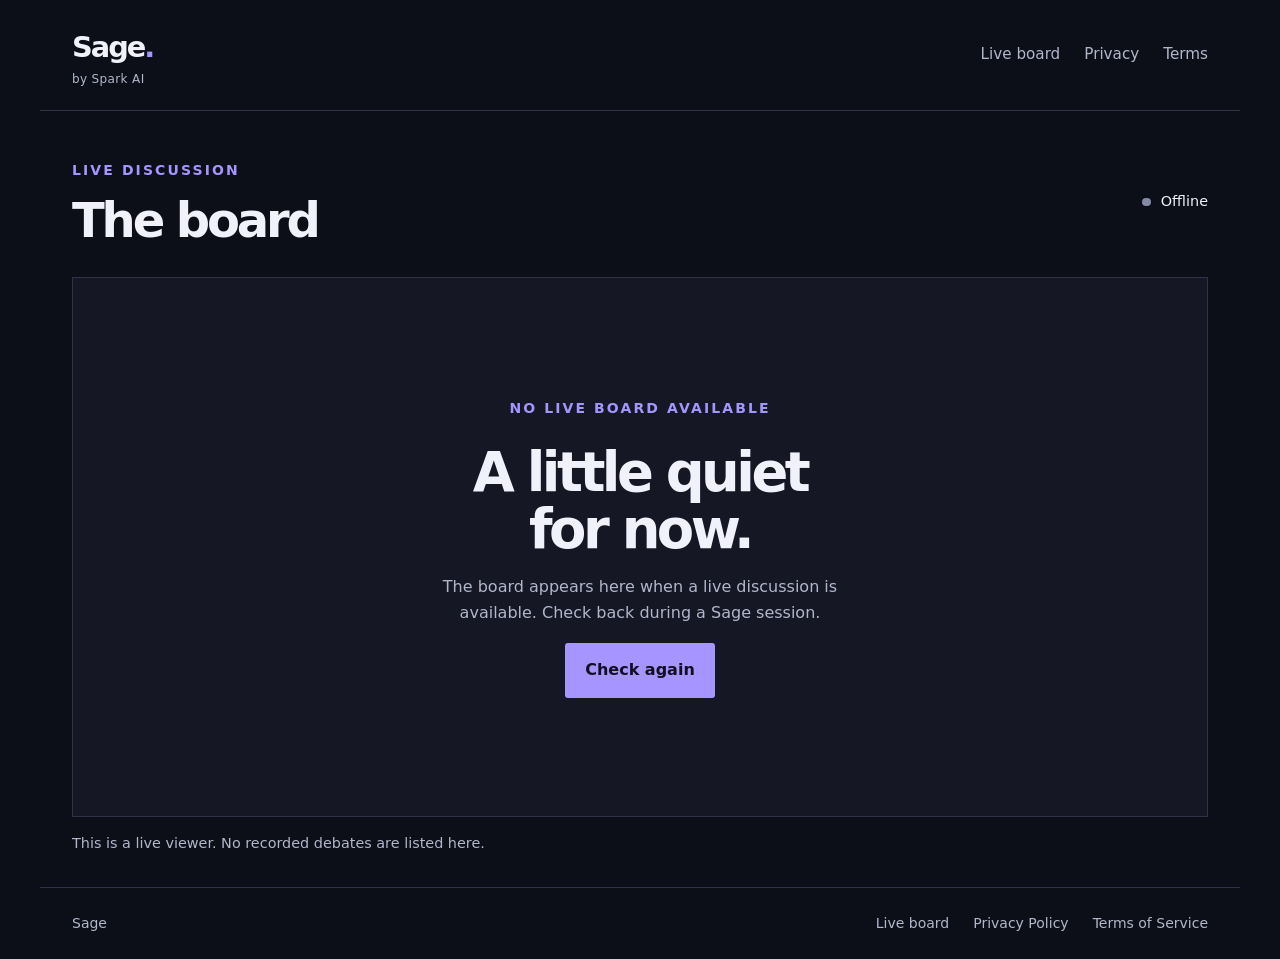
==== board.html @ 6856539c "feat(sage): publish site and restricted live viewer" ====
<!doctype html>
<html lang="en"><head><meta charset="utf-8"><meta name="viewport" content="width=device-width, initial-scale=1"><meta name="description" content="Sage - live conversations, visible reasoning."><meta name="color-scheme" content="dark"><title>Live board - Sage</title><link rel="stylesheet" href="style.css"></head><body><a class="skip" href="#main">Skip to content</a><header><a class="brand" href="index.html">Sage<span aria-hidden="true">.</span><small>by Spark AI</small></a><nav aria-label="Main"><a href="board.html">Live board</a><a href="privacy.html">Privacy</a><a href="terms.html">Terms</a></nav></header><main id="main"><section class="board-heading"><div><p class="eyebrow">Live discussion</p><h1>The board</h1></div><p class="status" id="status" role="status"><span aria-hidden="true"></span>Offline</p></section><section class="board-window" aria-label="Sage live debate board"><div id="offline"><p class="eyebrow">No live board available</p><h2>A little quiet<br>for now.</h2><p>The board appears here when a live discussion is available. Check back during a Sage session.</p><button type="button" id="retry">Check again</button></div><iframe id="board" title="Sage live debate visualization" hidden referrerpolicy="no-referrer" sandbox="allow-scripts allow-same-origin"></iframe></section><p class="board-note">This is a live viewer. No recorded debates are listed here.</p></main><footer><a href="index.html">Sage</a><div><a href="board.html">Live board</a><a href="privacy.html">Privacy Policy</a><a href="terms.html">Terms of Service</a></div></footer><script src="board.js" defer></script></body></html>
---- style.css ----
/* Sage: a dark stage, vivid violet, and room for the conversation. */
:root{color-scheme:dark;--bg:#0d0f18;--surface:#151824;--line:#303347;--text:#f0f1fa;--muted:#b2b6cb;--accent:#a694ff;--focus:#e2d9ff;font-family:Inter,ui-sans-serif,system-ui,-apple-system,"Segoe UI",sans-serif;font-size:16px}*{box-sizing:border-box}body{margin:0;background:var(--bg);color:var(--text);line-height:1.65}a{color:inherit;text-decoration:none}a:hover{text-decoration:underline;text-underline-offset:.3em}a:focus-visible,button:focus-visible{outline:3px solid var(--focus);outline-offset:5px}.skip{position:absolute;top:-6rem;left:1rem;padding:.8rem;background:var(--text);color:var(--bg);z-index:20}.skip:focus{top:1rem}header,footer{max-width:1200px;margin:auto;display:flex;justify-content:space-between;gap:2rem;padding:1.5rem 2rem;align-items:center}header{border-bottom:1px solid var(--line)}.brand{font-size:1.8rem;font-weight:750;letter-spacing:-.07em}.brand span{color:var(--accent)}nav,footer div{display:flex;flex-wrap:wrap;gap:1.5rem}nav{font-size:.95rem;color:var(--muted)}main{max-width:1200px;margin:auto;padding:0 2rem}.hero{padding:7rem 0 6rem;max-width:950px}.eyebrow{font-size:.875rem;text-transform:uppercase;letter-spacing:.15em;color:var(--accent);font-weight:650;margin:0 0 1.5rem}h1,h2{font-weight:600;letter-spacing:-.065em;line-height:1.05;margin:0}h1{font-size:clamp(3.5rem,9vw,7.5rem)}h1 em{font-style:normal;color:var(--accent)}.intro{font-size:1.25rem;color:var(--muted);max-width:570px;margin:2rem 0}.button,button{display:inline-flex;gap:2rem;align-items:center;background:var(--accent);color:#111021;border:0;padding:.9rem 1.25rem;font:inherit;font-weight:650;cursor:pointer;border-radius:3px}button:disabled{opacity:.6;cursor:wait}.context{border-top:1px solid var(--line);display:grid;grid-template-columns:1fr 1fr;gap:4rem;padding:3rem 0 5rem}.context h2{font-size:2.5rem}.context p:first-child{margin-top:0}.context p{color:var(--muted)}.context a{color:var(--accent)}footer{font-size:.875rem;color:var(--muted);border-top:1px solid var(--line);margin-top:2rem}.board-heading{padding:3rem 0 2rem;display:flex;justify-content:space-between;align-items:center;gap:1rem}.board-heading h1{font-size:3rem}.board-heading .eyebrow{margin-bottom:.8rem}.status{display:flex;gap:.6rem;align-items:center;font-size:.9rem}.status span{width:.55rem;height:.55rem;border-radius:50%;background:#858aa4}.status.live span{background:#6ce5a2}.board-window{min-height:60vh;background:var(--surface);border:1px solid var(--line);display:grid;place-items:center;position:relative}#offline{max-width:32rem;padding:3rem;text-align:center}#offline h2{font-size:3.4rem}#offline p:not(.eyebrow){color:var(--muted)}iframe{border:0;width:100%;height:75vh;min-height:500px}iframe[hidden],[hidden]{display:none!important}.board-note{font-size:.9rem;color:var(--muted)}.prose{max-width:760px;padding:4rem 0}.prose h1{font-size:3rem;margin-bottom:1.2rem}.prose h2{font-size:1.4rem;letter-spacing:-.02em;margin:2rem 0 .8rem}.prose h3{font-size:1.1rem}.prose p,.prose li{color:var(--muted)}.prose a{color:var(--accent);text-decoration:underline}.meta{font-size:.9rem}.prose table{max-width:100%;display:block;overflow:auto}.prose li{margin-bottom:.5rem}@media(max-width:650px){header,footer{padding:1.2rem;gap:1rem}header{align-items:flex-start}nav,footer div{gap:.8rem;font-size:.875rem}main{padding:0 1.2rem}.hero{padding:4rem 0}.hero h1{font-size:clamp(3.2rem,13vw,5rem)}.context{grid-template-columns:1fr;gap:1.5rem}.context h2{font-size:2rem}footer{align-items:flex-start;flex-direction:column}.board-heading h1{font-size:2.5rem}#offline{padding:2rem 1rem}#offline h2{font-size:2.7rem}}@media(prefers-reduced-motion:reduce){*{scroll-behavior:auto!important}}

.brand small{display:block;font-size:.75rem;line-height:1.2;letter-spacing:.03em;color:var(--muted);font-weight:400}
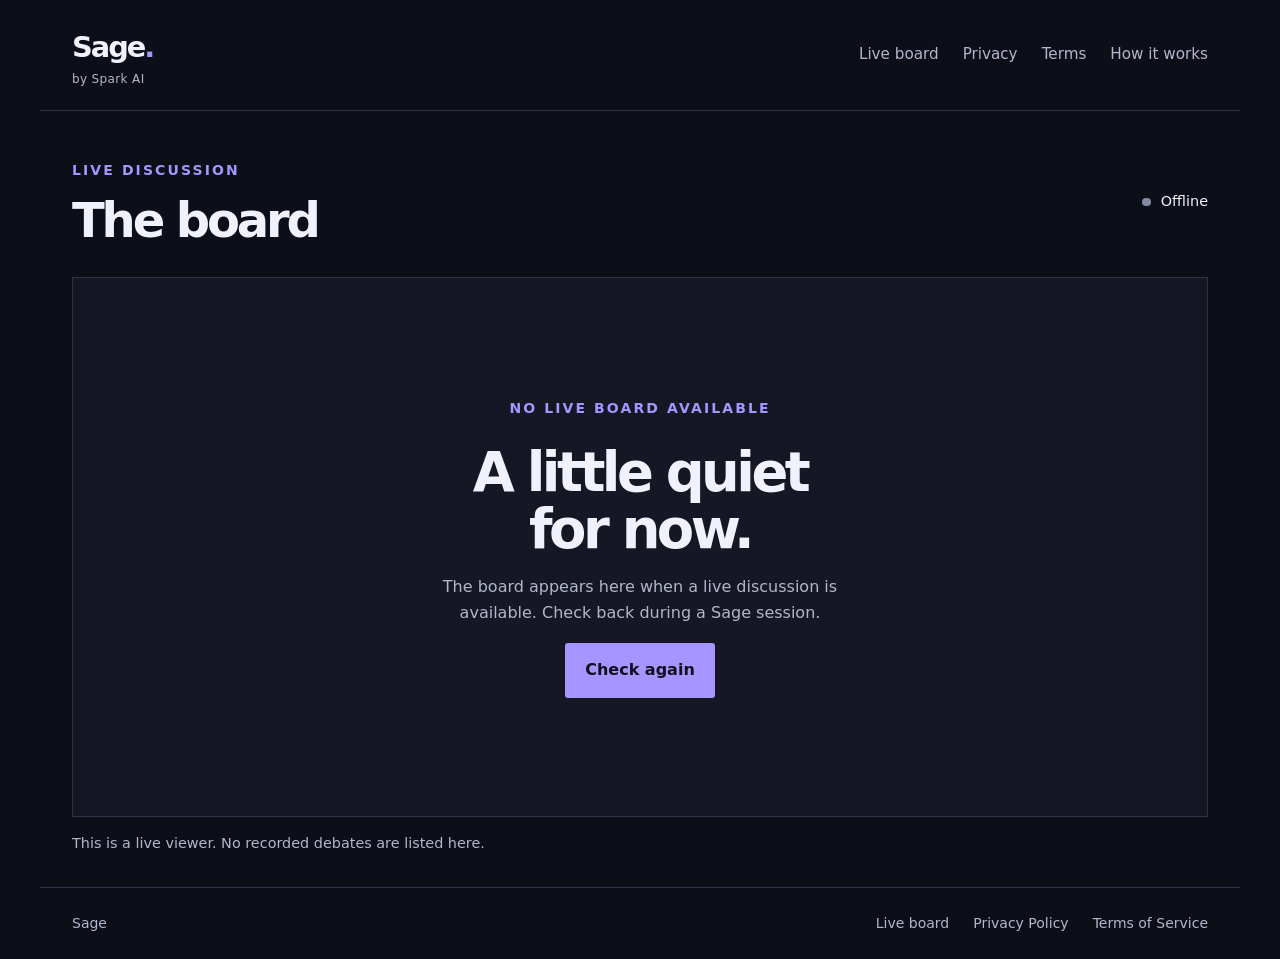
==== commit 52397d80: "feat(sage): add /how-it-works page with real screenshots and reviewer explainer Pulls 4 real screens" ====
--- a/board.html
+++ b/board.html
@@ -1,2 +1,2 @@
 <!doctype html>
-<html lang="en"><head><meta charset="utf-8"><meta name="viewport" content="width=device-width, initial-scale=1"><meta name="description" content="Sage - live conversations, visible reasoning."><meta name="color-scheme" content="dark"><title>Live board - Sage</title><link rel="stylesheet" href="style.css"></head><body><a class="skip" href="#main">Skip to content</a><header><a class="brand" href="index.html">Sage<span aria-hidden="true">.</span><small>by Spark AI</small></a><nav aria-label="Main"><a href="board.html">Live board</a><a href="privacy.html">Privacy</a><a href="terms.html">Terms</a></nav></header><main id="main"><section class="board-heading"><div><p class="eyebrow">Live discussion</p><h1>The board</h1></div><p class="status" id="status" role="status"><span aria-hidden="true"></span>Offline</p></section><section class="board-window" aria-label="Sage live debate board"><div id="offline"><p class="eyebrow">No live board available</p><h2>A little quiet<br>for now.</h2><p>The board appears here when a live discussion is available. Check back during a Sage session.</p><button type="button" id="retry">Check again</button></div><iframe id="board" title="Sage live debate visualization" hidden referrerpolicy="no-referrer" sandbox="allow-scripts allow-same-origin"></iframe></section><p class="board-note">This is a live viewer. No recorded debates are listed here.</p></main><footer><a href="index.html">Sage</a><div><a href="board.html">Live board</a><a href="privacy.html">Privacy Policy</a><a href="terms.html">Terms of Service</a></div></footer><script src="board.js" defer></script></body></html>
+<html lang="en"><head><meta charset="utf-8"><meta name="viewport" content="width=device-width, initial-scale=1"><meta name="description" content="Sage - live conversations, visible reasoning."><meta name="color-scheme" content="dark"><title>Live board - Sage</title><link rel="stylesheet" href="style.css"></head><body><a class="skip" href="#main">Skip to content</a><header><a class="brand" href="index.html">Sage<span aria-hidden="true">.</span><small>by Spark AI</small></a><nav aria-label="Main"><a href="board.html">Live board</a><a href="privacy.html">Privacy</a><a href="terms.html">Terms</a><a href="howitworks.html">How it works</a></nav></header><main id="main"><section class="board-heading"><div><p class="eyebrow">Live discussion</p><h1>The board</h1></div><p class="status" id="status" role="status"><span aria-hidden="true"></span>Offline</p></section><section class="board-window" aria-label="Sage live debate board"><div id="offline"><p class="eyebrow">No live board available</p><h2>A little quiet<br>for now.</h2><p>The board appears here when a live discussion is available. Check back during a Sage session.</p><button type="button" id="retry">Check again</button></div><iframe id="board" title="Sage live debate visualization" hidden referrerpolicy="no-referrer" sandbox="allow-scripts allow-same-origin allow-popups allow-popups-to-escape-sandbox"></iframe></section><p class="board-note">This is a live viewer. No recorded debates are listed here.</p></main><footer><a href="index.html">Sage</a><div><a href="board.html">Live board</a><a href="privacy.html">Privacy Policy</a><a href="terms.html">Terms of Service</a></div></footer><script src="board.js" defer></script></body></html>
